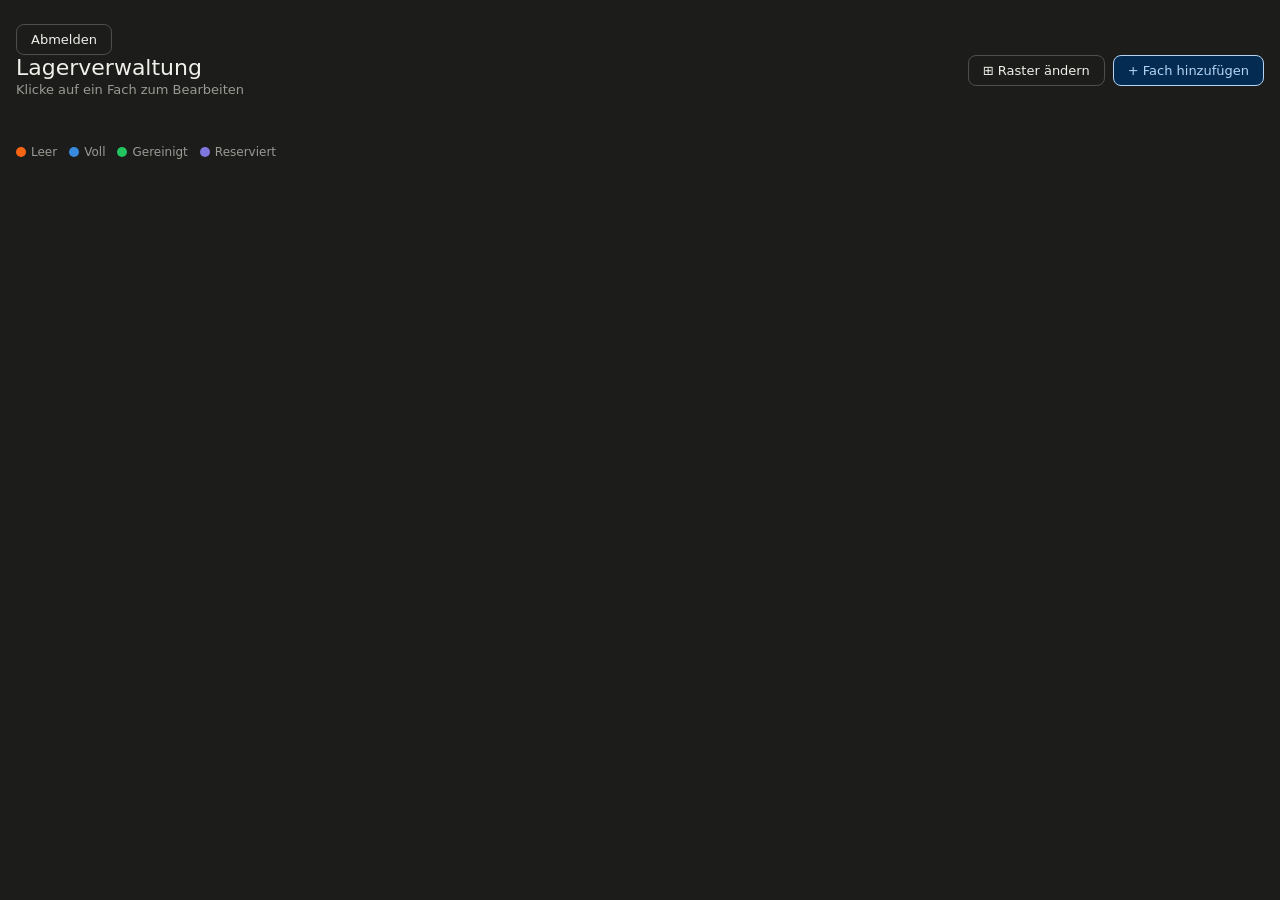
==== lagerverwaltung.html @ d4da1485 "sorted css lager.css file in categorie css files out" ====
<!DOCTYPE html>
<html lang="de">

<head>
  <meta charset="UTF-8" />
  <meta name="viewport" content="width=device-width, initial-scale=1.0" />
  <title>Lagerverwaltung</title>
  <link rel="stylesheet" href="./styles/main.css">
</head>

<body>
  <button class="btn" onclick="logout()">Abmelden</button>
  <div class="topbar">
    <div>
      <div class="app-title">Lagerverwaltung</div>
      <div class="app-sub" id="sub">Klicke auf ein Fach zum Bearbeiten</div>
    </div>
    <div class="actions">
      <button class="btn" onclick="cycleLayout()">⊞ Raster ändern</button>
      <button class="btn primary" onclick="openAdd()">+ Fach hinzufügen</button>
    </div>
  </div>

  <div class="stats" id="stats"></div>

  <div class="legend">
    <div class="leg">
      <div class="dot" style="background:var(--c-leer)"></div>Leer
    </div>
    <div class="leg">
      <div class="dot" style="background:var(--c-voll)"></div>Voll
    </div>
    <div class="leg">
      <div class="dot" style="background:var(--c-gereinigt)"></div>Gereinigt
    </div>
    <div class="leg">
      <div class="dot" style="background:var(--c-reserviert)"></div>Reserviert
    </div>
  </div>

  <div class="grid" id="grid"></div>

  <!-- Modal -->
  <div class="overlay" id="overlay" onclick="onOverlayClick(event)">
    <div class="modal">
      <h3 id="modal-title">Fach bearbeiten</h3>
      <div class="field">
        <label>Fruchtart</label>
        <input id="f-frucht" type="text" placeholder="z.B. Weizen" />
      </div>
      <div class="field">
        <label>Partie-Nummer</label>
        <div class="partie-row">
          <div class="custom-select partie-dropdown" id="partie-dropdown">
            <button class="cs-trigger" onclick="togglePartieDropdown(event)" type="button">
              <span class="cs-label" id="pn-label">Keine vorhanden</span>
              <span class="cs-arrow">▾</span>
            </button>
            <ul class="cs-list" id="pn-list"></ul>
          </div>
          <button class="btn" type="button" onclick="openNewPartieInput()">+ Hinzufügen</button>
        </div>
        <div class="pn-new-row" id="pn-new-row">
          <input id="pn-new-input" type="text" placeholder="z.B. 66-1678"
            onkeydown="if(event.key==='Enter'){event.preventDefault();confirmNewPartie();}" />
          <button class="btn primary" type="button" onclick="confirmNewPartie()">OK</button>
        </div>
      </div>
      <div class="field">
        <label>Status</label>
        <div class="custom-select" id="status-dropdown">
          <button class="cs-trigger" onclick="toggleDropdown(event)" type="button">
            <span class="cs-label" id="cs-label">Leer</span>
            <span class="cs-arrow">▾</span>
          </button>
          <ul class="cs-list" id="cs-list">
            <li class="cs-item" data-value="leer" onclick="selectStatus(this)"><span class="badge leer">Leer</span></li>
            <li class="cs-item" data-value="voll" onclick="selectStatus(this)"><span class="badge voll">Voll mit
                Ware</span></li>
            <li class="cs-item" data-value="gereinigt" onclick="selectStatus(this)"><span
                class="badge gereinigt">Gereinigt</span></li>
            <li class="cs-item" data-value="reserviert" onclick="selectStatus(this)"><span
                class="badge reserviert">Reserviert</span></li>
          </ul>
        </div>
        <input type="hidden" id="f-status" />
      </div>
      <div class="field">
        <label>Temperaturen in °C</label>
        <div class="temp-list" id="temp-list"></div>
        <button class="btn temp-add-btn" type="button" onclick="openTempForm()">+ Temperatureintrag hinzufügen</button>
      </div>
      <div class="field">
        <label>Zuletzt geändert</label>
        <input id="f-date" type="text" readonly />
      </div>
      <div class="modal-actions">
        <button class="btn danger" id="del-btn" onclick="deleteSlot()">Löschen</button>
        <button class="btn" onclick="closeModal()">Abbrechen</button>
        <button class="btn primary" onclick="saveSlot()">Speichern</button>
      </div>
    </div>
  </div>

  <!-- Temperatur-Formular Overlay -->
  <div class="overlay" id="temp-overlay" onclick="onTempOverlayClick(event)">
    <div class="modal">
      <h3>Temperatureintrag</h3>
      <div class="field temp-range-row">
        <div>
          <label>Temperatur von (°C)</label>
          <input id="t-von" type="number" step="0.1" placeholder="z.B. 2" />
        </div>
        <div>
          <label>bis (°C)</label>
          <input id="t-bis" type="number" step="0.1" placeholder="z.B. 8" />
        </div>
      </div>
      <div class="field">
        <label>Sichtkontrolle</label>
        <input id="t-sicht" type="text" placeholder="z.B. Schädlinge" />
      </div>
      <div class="field">
        <label>Durchgeführte Maßnahmen</label>
        <input id="t-massnahmen" type="text" placeholder="z.B. Kühlung aktiviert" />
      </div>
      <div class="modal-actions">
        <button class="btn" type="button" onclick="closeTempForm()">Abbrechen</button>
        <button class="btn primary" type="button" onclick="saveTempEntry()">Speichern</button>
      </div>
    </div>
  </div>

  <div class="toast" id="toast"></div>

  <script src="./scripts/utils.js" defer></script>
  <script src="./scripts/temperature.js" defer></script>
  <script src="./scripts/ui.js" defer></script>
</body>

</html>
---- styles/main.css ----
@import url('./dashboard.css');
@import url('./dropdown.css');
@import url('./overlay.css');
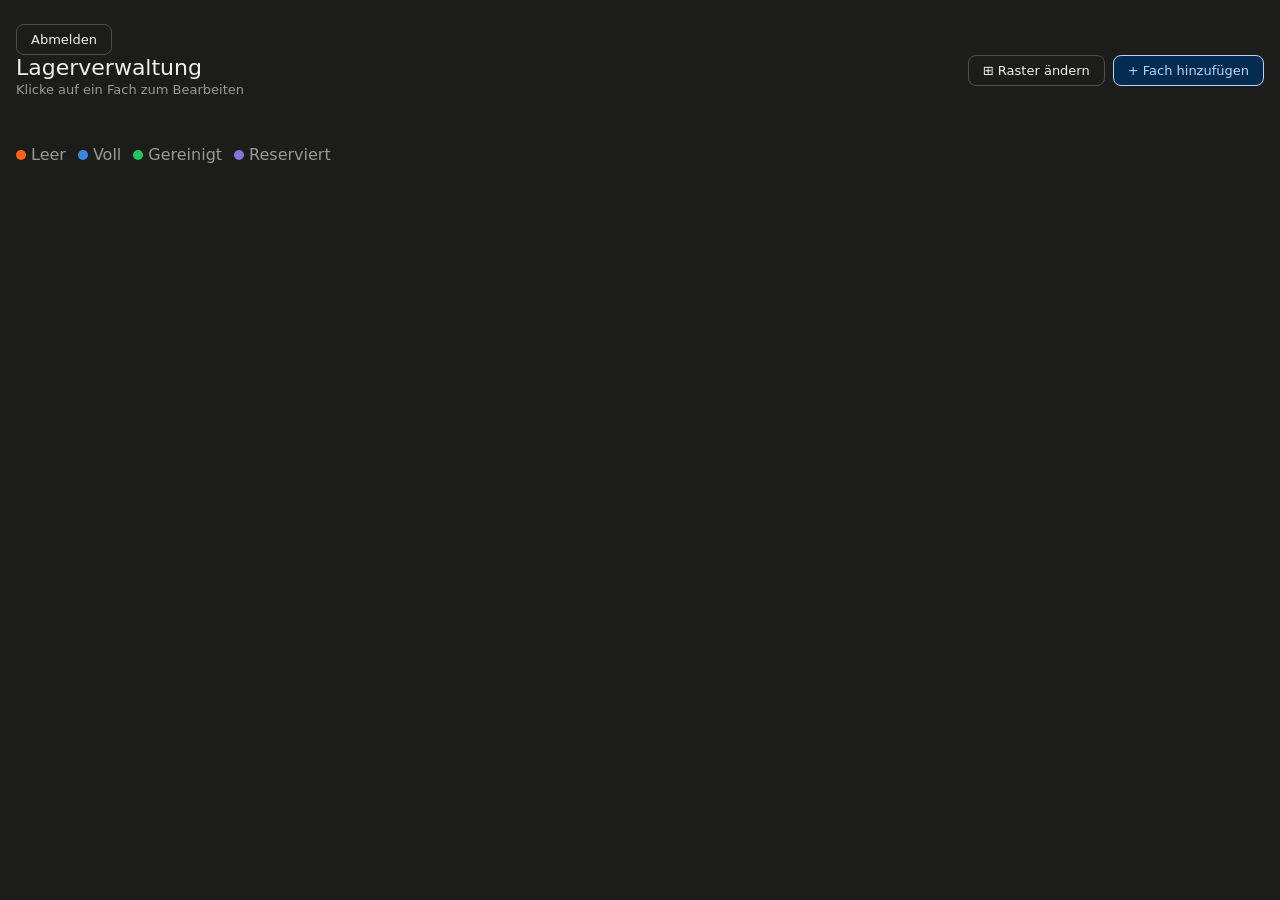
==== commit f5fcdfef: "added slot devider so now you can have multiple things in the grain slot overlay" ====
--- a/lagerverwaltung.html
+++ b/lagerverwaltung.html
@@ -9,15 +9,15 @@
 </head>
 
 <body>
-  <button class="btn" onclick="logout()">Abmelden</button>
+  <button class="btn" id="logout-btn">Abmelden</button>
   <div class="topbar">
     <div>
       <div class="app-title">Lagerverwaltung</div>
       <div class="app-sub" id="sub">Klicke auf ein Fach zum Bearbeiten</div>
     </div>
     <div class="actions">
-      <button class="btn" onclick="cycleLayout()">⊞ Raster ändern</button>
-      <button class="btn primary" onclick="openAdd()">+ Fach hinzufügen</button>
+      <button class="btn" id="layout-btn">⊞ Raster ändern</button>
+      <button class="btn primary" id="add-btn">+ Fach hinzufügen</button>
     </div>
   </div>
 
@@ -41,9 +41,13 @@
   <div class="grid" id="grid"></div>
 
   <!-- Modal -->
-  <div class="overlay" id="overlay" onclick="onOverlayClick(event)">
+  <div class="overlay" id="overlay">
     <div class="modal">
-      <h3 id="modal-title">Fach bearbeiten</h3>
+      <div class="modal-header">
+        <h3 id="modal-title">Fach bearbeiten</h3>
+        <button class="btn" id="add-partition-btn" type="button">+ Teilung</button>
+      </div>
+      <div id="partition-tabs" class="partition-tabs" style="display:none"></div>
       <div class="field">
         <label>Fruchtart</label>
         <input id="f-frucht" type="text" placeholder="z.B. Weizen" />
@@ -52,35 +56,31 @@
         <label>Partie-Nummer</label>
         <div class="partie-row">
           <div class="custom-select partie-dropdown" id="partie-dropdown">
-            <button class="cs-trigger" onclick="togglePartieDropdown(event)" type="button">
+            <button class="cs-trigger" id="partie-trigger" type="button">
               <span class="cs-label" id="pn-label">Keine vorhanden</span>
               <span class="cs-arrow">▾</span>
             </button>
             <ul class="cs-list" id="pn-list"></ul>
           </div>
-          <button class="btn" type="button" onclick="openNewPartieInput()">+ Hinzufügen</button>
+          <button class="btn" type="button" id="partie-add-btn">+ Hinzufügen</button>
         </div>
         <div class="pn-new-row" id="pn-new-row">
-          <input id="pn-new-input" type="text" placeholder="z.B. 66-1678"
-            onkeydown="if(event.key==='Enter'){event.preventDefault();confirmNewPartie();}" />
-          <button class="btn primary" type="button" onclick="confirmNewPartie()">OK</button>
+          <input id="pn-new-input" type="text" placeholder="z.B. 66-1678" />
+          <button class="btn primary" type="button" id="pn-ok-btn">OK</button>
         </div>
       </div>
       <div class="field">
         <label>Status</label>
         <div class="custom-select" id="status-dropdown">
-          <button class="cs-trigger" onclick="toggleDropdown(event)" type="button">
+          <button class="cs-trigger" id="status-trigger" type="button">
             <span class="cs-label" id="cs-label">Leer</span>
             <span class="cs-arrow">▾</span>
           </button>
           <ul class="cs-list" id="cs-list">
-            <li class="cs-item" data-value="leer" onclick="selectStatus(this)"><span class="badge leer">Leer</span></li>
-            <li class="cs-item" data-value="voll" onclick="selectStatus(this)"><span class="badge voll">Voll mit
-                Ware</span></li>
-            <li class="cs-item" data-value="gereinigt" onclick="selectStatus(this)"><span
-                class="badge gereinigt">Gereinigt</span></li>
-            <li class="cs-item" data-value="reserviert" onclick="selectStatus(this)"><span
-                class="badge reserviert">Reserviert</span></li>
+            <li class="cs-item" data-value="leer"><span class="badge leer">Leer</span></li>
+            <li class="cs-item" data-value="voll"><span class="badge voll">Voll mit Ware</span></li>
+            <li class="cs-item" data-value="gereinigt"><span class="badge gereinigt">Gereinigt</span></li>
+            <li class="cs-item" data-value="reserviert"><span class="badge reserviert">Reserviert</span></li>
           </ul>
         </div>
         <input type="hidden" id="f-status" />
@@ -88,22 +88,24 @@
       <div class="field">
         <label>Temperaturen in °C</label>
         <div class="temp-list" id="temp-list"></div>
-        <button class="btn temp-add-btn" type="button" onclick="openTempForm()">+ Temperatureintrag hinzufügen</button>
+        <button class="btn temp-add-btn" type="button" id="temp-add-btn">+ Temperatureintrag hinzufügen</button>
       </div>
       <div class="field">
         <label>Zuletzt geändert</label>
         <input id="f-date" type="text" readonly />
       </div>
       <div class="modal-actions">
-        <button class="btn danger" id="del-btn" onclick="deleteSlot()">Löschen</button>
-        <button class="btn" onclick="closeModal()">Abbrechen</button>
-        <button class="btn primary" onclick="saveSlot()">Speichern</button>
+        <button class="btn danger" id="del-btn">Löschen</button>
+        <div class="modal-actions-right">
+          <button class="btn" id="modal-cancel-btn">Abbrechen</button>
+          <button class="btn primary" id="modal-save-btn">Speichern</button>
+        </div>
       </div>
     </div>
   </div>
 
   <!-- Temperatur-Formular Overlay -->
-  <div class="overlay" id="temp-overlay" onclick="onTempOverlayClick(event)">
+  <div class="overlay" id="temp-overlay">
     <div class="modal">
       <h3>Temperatureintrag</h3>
       <div class="field temp-range-row">
@@ -125,17 +127,15 @@
         <input id="t-massnahmen" type="text" placeholder="z.B. Kühlung aktiviert" />
       </div>
       <div class="modal-actions">
-        <button class="btn" type="button" onclick="closeTempForm()">Abbrechen</button>
-        <button class="btn primary" type="button" onclick="saveTempEntry()">Speichern</button>
+        <button class="btn" type="button" id="temp-cancel-btn">Abbrechen</button>
+        <button class="btn primary" type="button" id="temp-save-btn">Speichern</button>
       </div>
     </div>
   </div>
 
   <div class="toast" id="toast"></div>
 
-  <script src="./scripts/utils.js" defer></script>
-  <script src="./scripts/temperature.js" defer></script>
-  <script src="./scripts/ui.js" defer></script>
+  <script type="module" src="./scripts/ui.js"></script>
 </body>
 
-</html>+</html>
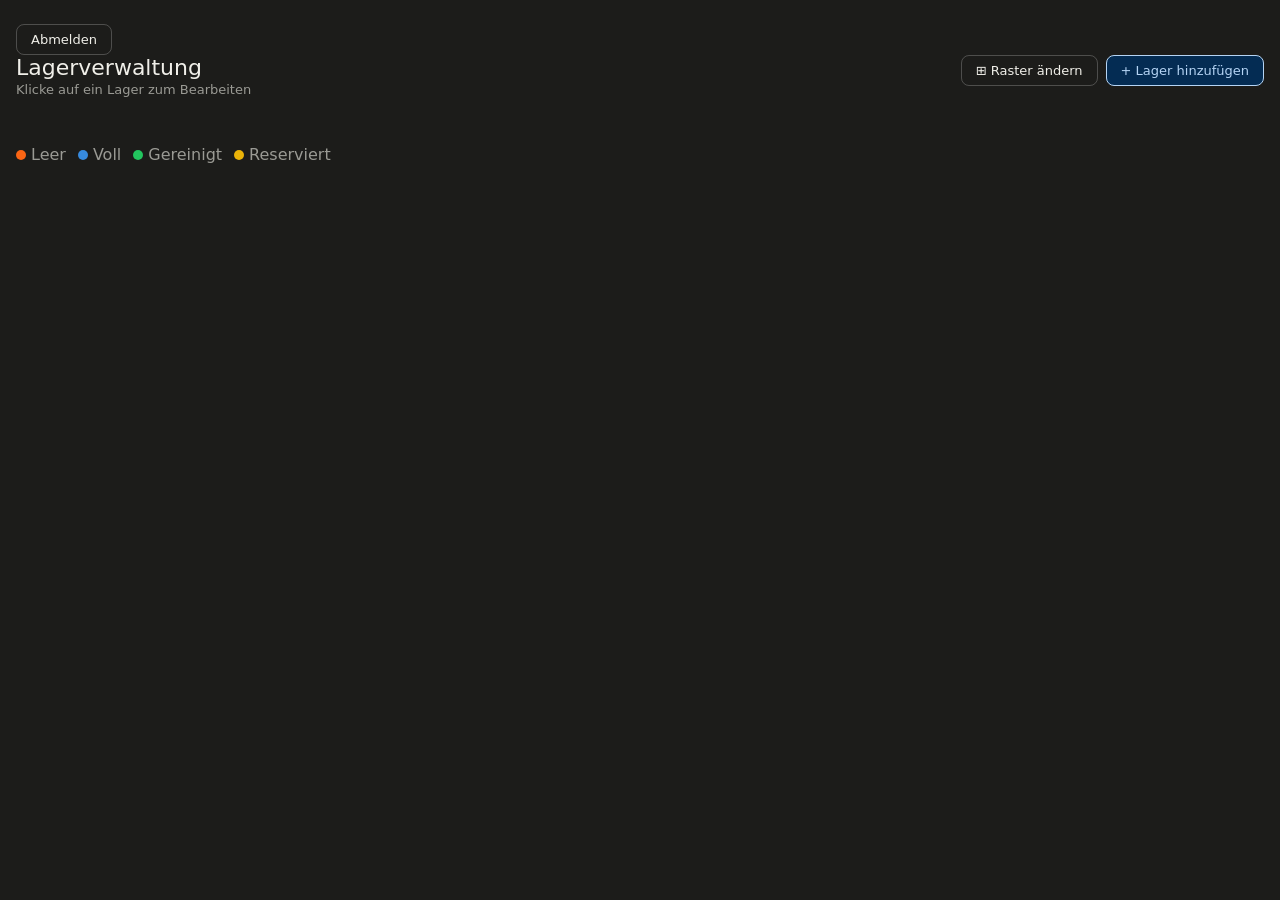
==== commit 6ab1d78e: "fach is now lager changed all files with it" ====
--- a/lagerverwaltung.html
+++ b/lagerverwaltung.html
@@ -13,11 +13,11 @@
   <div class="topbar">
     <div>
       <div class="app-title">Lagerverwaltung</div>
-      <div class="app-sub" id="sub">Klicke auf ein Fach zum Bearbeiten</div>
+      <div class="app-sub" id="sub">Klicke auf ein Lager zum Bearbeiten</div>
     </div>
     <div class="actions">
       <button class="btn" id="layout-btn">⊞ Raster ändern</button>
-      <button class="btn primary" id="add-btn">+ Fach hinzufügen</button>
+      <button class="btn primary" id="add-btn">+ Lager hinzufügen</button>
     </div>
   </div>
 
@@ -43,8 +43,10 @@
   <!-- Modal -->
   <div class="overlay" id="overlay">
     <div class="modal">
+      <div id="partition-picker" class="partition-picker" style="display:none"></div>
+      <div id="modal-content">
       <div class="modal-header">
-        <h3 id="modal-title">Fach bearbeiten</h3>
+        <h3 id="modal-title">Lager bearbeiten</h3>
         <button class="btn" id="add-partition-btn" type="button">+ Teilung</button>
       </div>
       <div id="partition-tabs" class="partition-tabs" style="display:none"></div>
@@ -95,12 +97,16 @@
         <input id="f-date" type="text" readonly />
       </div>
       <div class="modal-actions">
-        <button class="btn danger" id="del-btn">Löschen</button>
+        <div class="modal-actions-left">
+          <button class="btn warning" id="clear-btn" style="display:none">Leeren</button>
+          <button class="btn danger" id="del-btn">Löschen</button>
+        </div>
         <div class="modal-actions-right">
           <button class="btn" id="modal-cancel-btn">Abbrechen</button>
           <button class="btn primary" id="modal-save-btn">Speichern</button>
         </div>
       </div>
+      </div><!-- end modal-content -->
     </div>
   </div>
 
@@ -135,7 +141,7 @@
 
   <div class="toast" id="toast"></div>
 
-  <script type="module" src="./scripts/ui.js"></script>
+  <script type="module" src="./scripts/init.js"></script>
 </body>
 
 </html>
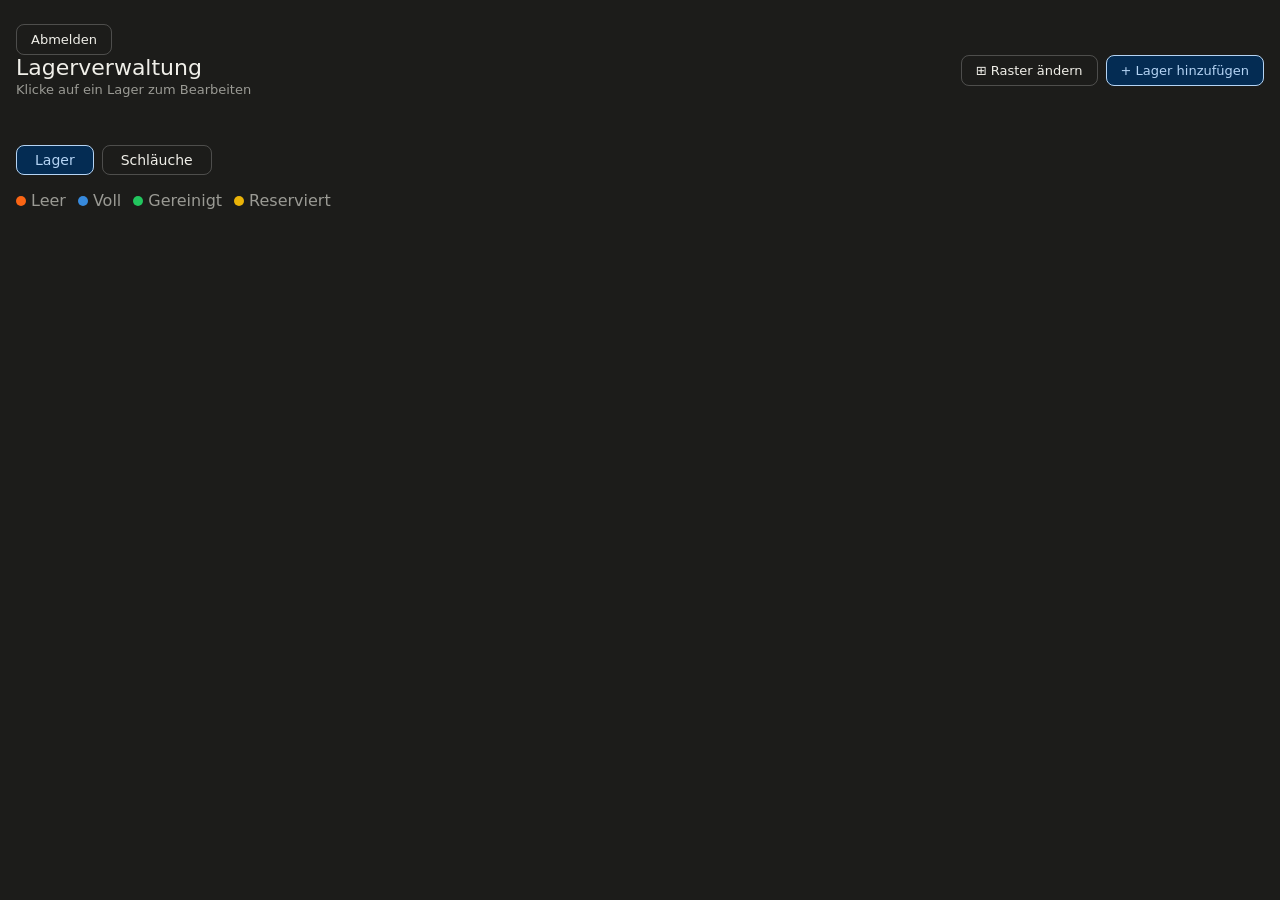
==== commit b62679e8: "added roughly finished feature Grain storage categories" ====
--- a/lagerverwaltung.html
+++ b/lagerverwaltung.html
@@ -22,6 +22,11 @@
   </div>
 
   <div class="stats" id="stats"></div>
+
+  <div class="view-tabs">
+    <button class="btn view-tab active" id="tab-lager">Lager</button>
+    <button class="btn view-tab" id="tab-schlauch">Schläuche</button>
+  </div>
 
   <div class="legend">
     <div class="leg">
@@ -116,7 +121,7 @@
       <h3>Temperatureintrag</h3>
       <div class="field temp-range-row">
         <div>
-          <label>Temperatur von (°C)</label>
+          <label>Temp. von (°C)</label>
           <input id="t-von" type="number" step="0.1" placeholder="z.B. 2" />
         </div>
         <div>
@@ -139,6 +144,83 @@
     </div>
   </div>
 
+  <!-- Schlauch Modal -->
+  <div class="overlay" id="schlauch-overlay">
+    <div class="modal">
+      <div class="modal-header">
+        <h3 id="sc-modal-title">Schlauch bearbeiten</h3>
+      </div>
+      <div class="field">
+        <label>Fruchtart</label>
+        <input id="sc-f-frucht" type="text" placeholder="z.B. Weizen" />
+      </div>
+      <div class="field">
+        <label>Partie-Nummer</label>
+        <div class="partie-row">
+          <div class="custom-select partie-dropdown" id="sc-partie-dropdown">
+            <button class="cs-trigger" id="sc-partie-trigger" type="button">
+              <span class="cs-label" id="sc-pn-label">Keine vorhanden</span>
+              <span class="cs-arrow">▾</span>
+            </button>
+            <ul class="cs-list" id="sc-pn-list"></ul>
+          </div>
+          <button class="btn" type="button" id="sc-partie-add-btn">+ Hinzufügen</button>
+        </div>
+        <div class="pn-new-row" id="sc-pn-new-row">
+          <input id="sc-pn-new-input" type="text" placeholder="z.B. 66-1678" />
+          <button class="btn primary" type="button" id="sc-pn-ok-btn">OK</button>
+        </div>
+      </div>
+      <div class="field">
+        <label>Standort</label>
+        <div class="custom-select" id="sc-standort-dropdown">
+          <button class="cs-trigger" id="sc-standort-trigger" type="button">
+            <span class="cs-label" id="sc-standort-label">Wiese</span>
+            <span class="cs-arrow">▾</span>
+          </button>
+          <ul class="cs-list" id="sc-standort-list">
+            <li class="cs-item sc-standort-item" data-value="wiese">Wiese</li>
+            <li class="cs-item sc-standort-item" data-value="acker">Acker</li>
+          </ul>
+        </div>
+        <input type="hidden" id="sc-f-standort" value="wiese" />
+      </div>
+      <div class="field">
+        <label>Notizen</label>
+        <div class="temp-list" id="sc-notiz-list"></div>
+        <button class="btn temp-add-btn" type="button" id="sc-notiz-add-btn">+ Notiz hinzufügen</button>
+      </div>
+      <div class="field">
+        <label>Zuletzt geändert</label>
+        <input id="sc-f-date" type="text" readonly />
+      </div>
+      <div class="modal-actions">
+        <div class="modal-actions-left">
+          <button class="btn danger" id="sc-del-btn" style="display:none">Löschen</button>
+        </div>
+        <div class="modal-actions-right">
+          <button class="btn" id="sc-modal-cancel-btn">Abbrechen</button>
+          <button class="btn primary" id="sc-modal-save-btn">Speichern</button>
+        </div>
+      </div>
+    </div>
+  </div>
+
+  <!-- Schlauch Notiz-Overlay -->
+  <div class="overlay" id="schlauch-notiz-overlay">
+    <div class="modal">
+      <h3>Notiz</h3>
+      <div class="field" style="margin-top:1rem">
+        <label>Notiztext</label>
+        <textarea id="sn-text" placeholder="z.B. Schlauch beschädigt..."></textarea>
+      </div>
+      <div class="modal-actions">
+        <button class="btn" type="button" id="sn-cancel-btn">Abbrechen</button>
+        <button class="btn primary" type="button" id="sn-save-btn">Speichern</button>
+      </div>
+    </div>
+  </div>
+
   <div class="toast" id="toast"></div>
 
   <script type="module" src="./scripts/init.js"></script>
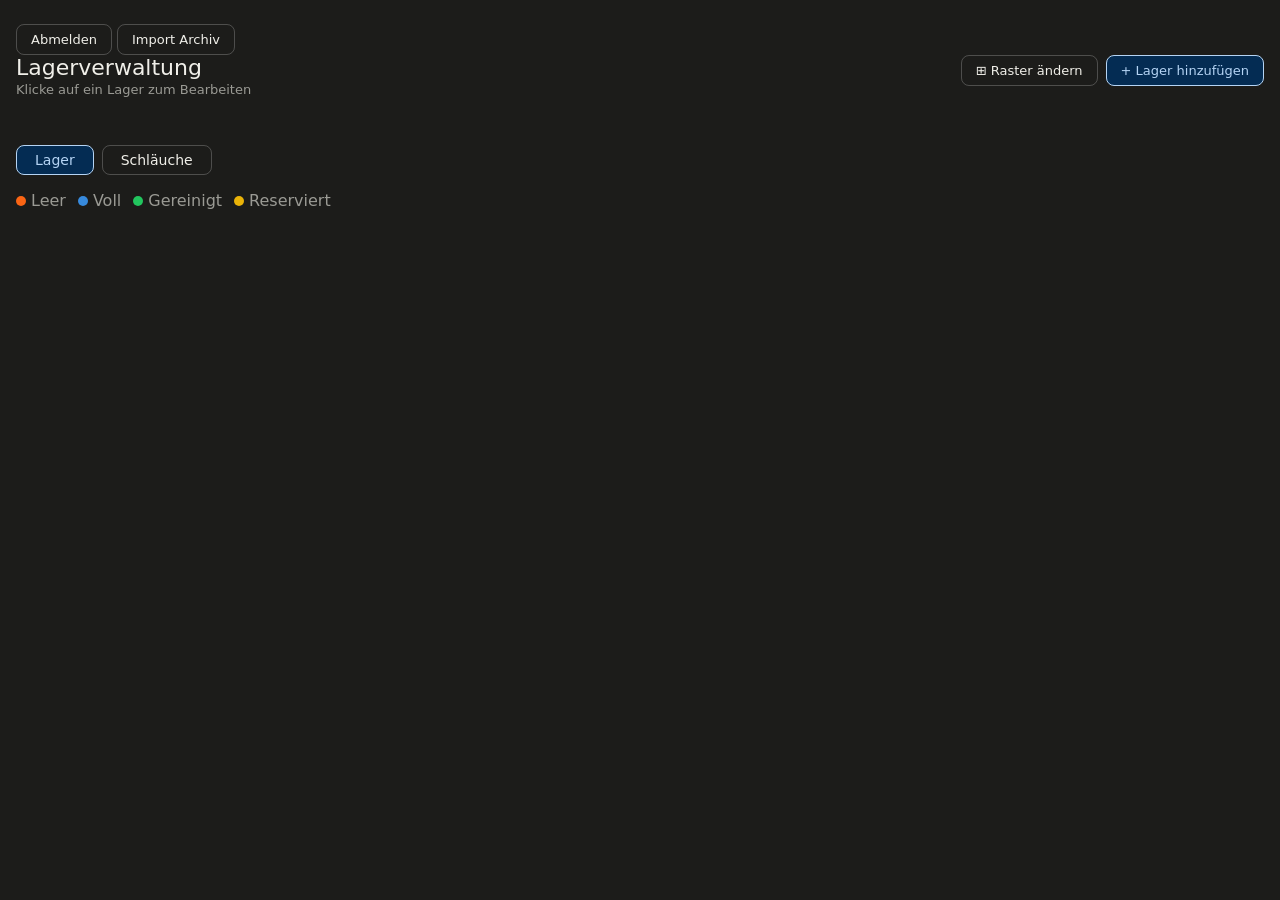
==== commit ea7298f4: "updated archive code syntax/cleaning, added html templates, devided lagerverwaltung.html in sections" ====
--- a/lagerverwaltung.html
+++ b/lagerverwaltung.html
@@ -10,6 +10,7 @@
 
 <body>
   <button class="btn" id="logout-btn">Abmelden</button>
+  <button class="btn" id="import-archiv-btn">Import Archiv</button>
   <div class="topbar">
     <div>
       <div class="app-title">Lagerverwaltung</div>
@@ -20,210 +21,230 @@
       <button class="btn primary" id="add-btn">+ Lager hinzufügen</button>
     </div>
   </div>
-
-  <div class="stats" id="stats"></div>
-
-  <div class="view-tabs">
-    <button class="btn view-tab active" id="tab-lager">Lager</button>
-    <button class="btn view-tab" id="tab-schlauch">Schläuche</button>
-  </div>
-
-  <div class="legend">
-    <div class="leg">
-      <div class="dot" style="background:var(--c-leer)"></div>Leer
-    </div>
-    <div class="leg">
-      <div class="dot" style="background:var(--c-voll)"></div>Voll
-    </div>
-    <div class="leg">
-      <div class="dot" style="background:var(--c-gereinigt)"></div>Gereinigt
-    </div>
-    <div class="leg">
-      <div class="dot" style="background:var(--c-reserviert)"></div>Reserviert
-    </div>
-  </div>
-
-  <div class="grid" id="grid"></div>
-
-  <!-- Modal -->
-  <div class="overlay" id="overlay">
-    <div class="modal">
-      <div id="partition-picker" class="partition-picker" style="display:none"></div>
-      <div id="modal-content">
-      <div class="modal-header">
-        <h3 id="modal-title">Lager bearbeiten</h3>
-        <button class="btn" id="add-partition-btn" type="button">+ Teilung</button>
-      </div>
-      <div id="partition-tabs" class="partition-tabs" style="display:none"></div>
-      <div class="field">
-        <label>Fruchtart</label>
-        <input id="f-frucht" type="text" placeholder="z.B. Weizen" />
-      </div>
-      <div class="field">
-        <label>Partie-Nummer</label>
-        <div class="partie-row">
-          <div class="custom-select partie-dropdown" id="partie-dropdown">
-            <button class="cs-trigger" id="partie-trigger" type="button">
-              <span class="cs-label" id="pn-label">Keine vorhanden</span>
+  <section id="archivTableImportData" class="archivTableImportData">
+  </section>
+  <section id="grainCompartmentDashboard" class="grainCompartmentDashboard">
+    <div class="stats" id="stats"></div>
+
+    <div class="view-tabs">
+      <button class="btn view-tab active" id="tab-lager">Lager</button>
+      <button class="btn view-tab" id="tab-schlauch">Schläuche</button>
+    </div>
+
+    <div class="legend">
+      <div class="leg">
+        <div class="dot" style="background:var(--c-leer)"></div>Leer
+      </div>
+      <div class="leg">
+        <div class="dot" style="background:var(--c-voll)"></div>Voll
+      </div>
+      <div class="leg">
+        <div class="dot" style="background:var(--c-gereinigt)"></div>Gereinigt
+      </div>
+      <div class="leg">
+        <div class="dot" style="background:var(--c-reserviert)"></div>Reserviert
+      </div>
+    </div>
+
+    <div class="legend legend-hose" style="display:none">
+      <div class="leg">
+        <div class="dot" style="background:var(--c-gereinigt)"></div>Wiese
+      </div>
+      <div class="leg">
+        <div class="dot" style="background:var(--c-voll)"></div>Acker
+      </div>
+    </div>
+
+    <div class="grid" id="grid"></div>
+
+    <!-- Modal -->
+    <div class="overlay" id="overlay">
+      <div class="modal">
+        <div id="partition-picker" class="partition-picker" style="display:none"></div>
+        <div id="modal-content">
+          <div class="modal-header">
+            <h3 id="modal-title">Lager bearbeiten</h3>
+            <button class="btn" id="add-partition-btn" type="button">+ Teilung</button>
+          </div>
+          <div id="partition-tabs" class="partition-tabs" style="display:none"></div>
+          <div class="field">
+            <label>Fruchtart</label>
+            <input id="f-frucht" type="text" placeholder="z.B. Weizen" />
+          </div>
+          <div class="field">
+            <label>Partie-Nummer</label>
+            <div class="partie-row">
+              <div class="custom-select partie-dropdown" id="partie-dropdown">
+                <button class="cs-trigger" id="partie-trigger" type="button">
+                  <span class="cs-label" id="pn-label">Keine vorhanden</span>
+                  <span class="cs-arrow">▾</span>
+                </button>
+                <ul class="cs-list" id="pn-list"></ul>
+              </div>
+              <button class="btn" type="button" id="partie-add-btn">+ Hinzufügen</button>
+            </div>
+            <div class="pn-new-row" id="pn-new-row">
+              <input id="pn-new-input" type="text" placeholder="z.B. 66-1678" />
+              <button class="btn primary" type="button" id="pn-ok-btn">OK</button>
+            </div>
+          </div>
+          <div class="field">
+            <label>Status</label>
+            <div class="custom-select" id="status-dropdown">
+              <button class="cs-trigger" id="status-trigger" type="button">
+                <span class="cs-label" id="cs-label">Leer</span>
+                <span class="cs-arrow">▾</span>
+              </button>
+              <ul class="cs-list" id="cs-list">
+                <li class="cs-item" data-value="leer"><span class="badge leer">Leer</span></li>
+                <li class="cs-item" data-value="voll"><span class="badge voll">Voll mit Ware</span></li>
+                <li class="cs-item" data-value="gereinigt"><span class="badge gereinigt">Gereinigt</span></li>
+                <li class="cs-item" data-value="reserviert"><span class="badge reserviert">Reserviert</span></li>
+              </ul>
+            </div>
+            <input type="hidden" id="f-status" />
+          </div>
+          <div class="field">
+            <label>Kontrolleinträge</label>
+            <div class="temp-list" id="temp-list"></div>
+            <button class="btn temp-add-btn" type="button" id="temp-add-btn">+ Kontrolleintrag hinzufügen</button>
+          </div>
+          <div class="field">
+            <label>Zuletzt geändert</label>
+            <input id="f-date" type="text" readonly />
+          </div>
+          <div class="modal-actions">
+            <div class="modal-actions-left">
+              <button class="btn warning" id="clear-btn" style="display:none">Leeren</button>
+              <button class="btn danger" id="del-btn">Löschen</button>
+            </div>
+            <div class="modal-actions-right">
+              <button class="btn" id="modal-cancel-btn">Abbrechen</button>
+              <button class="btn primary" id="modal-save-btn">Speichern</button>
+            </div>
+          </div>
+        </div><!-- end modal-content -->
+      </div>
+    </div>
+
+    <!-- Temperatur-Formular Overlay -->
+    <div class="overlay" id="temp-overlay">
+      <div class="modal">
+        <h3>Kontrolleintrag</h3>
+        <div class="field temp-range-row">
+          <div>
+            <label>Temp. von (°C)</label>
+            <input id="t-von" type="number" step="0.1" placeholder="z.B. 2" />
+          </div>
+          <div>
+            <label>bis (°C)</label>
+            <input id="t-bis" type="number" step="0.1" placeholder="z.B. 8" />
+          </div>
+        </div>
+        <div class="field">
+          <label>Sichtkontrolle</label>
+          <input id="t-sicht" type="text" placeholder="z.B. Schädlinge" />
+        </div>
+        <div class="field">
+          <label>Durchgeführte Maßnahmen</label>
+          <input id="t-massnahmen" type="text" placeholder="z.B. Kühlung aktiviert" />
+        </div>
+        <div class="modal-actions">
+          <button class="btn" type="button" id="temp-cancel-btn">Abbrechen</button>
+          <button class="btn primary" type="button" id="temp-save-btn">Speichern</button>
+        </div>
+      </div>
+    </div>
+
+    <!-- Schlauch Modal -->
+    <div class="overlay" id="schlauch-overlay">
+      <div class="modal">
+        <div class="modal-header">
+          <h3 id="sc-modal-title">Schlauch bearbeiten</h3>
+        </div>
+        <div class="field">
+          <label>Fruchtart</label>
+          <input id="sc-f-frucht" type="text" placeholder="z.B. Weizen" />
+        </div>
+        <div class="field">
+          <label>Partie-Nummer</label>
+          <div class="partie-row">
+            <div class="custom-select partie-dropdown" id="sc-partie-dropdown">
+              <button class="cs-trigger" id="sc-partie-trigger" type="button">
+                <span class="cs-label" id="sc-pn-label">Keine vorhanden</span>
+                <span class="cs-arrow">▾</span>
+              </button>
+              <ul class="cs-list" id="sc-pn-list"></ul>
+            </div>
+            <button class="btn" type="button" id="sc-partie-add-btn">+ Hinzufügen</button>
+          </div>
+          <div class="pn-new-row" id="sc-pn-new-row">
+            <input id="sc-pn-new-input" type="text" placeholder="z.B. 66-1678" />
+            <button class="btn primary" type="button" id="sc-pn-ok-btn">OK</button>
+          </div>
+        </div>
+        <div class="field">
+          <label>Standort</label>
+          <div class="custom-select" id="sc-standort-dropdown">
+            <button class="cs-trigger" id="sc-standort-trigger" type="button">
+              <span class="cs-label" id="sc-standort-label">Wiese</span>
               <span class="cs-arrow">▾</span>
             </button>
-            <ul class="cs-list" id="pn-list"></ul>
-          </div>
-          <button class="btn" type="button" id="partie-add-btn">+ Hinzufügen</button>
-        </div>
-        <div class="pn-new-row" id="pn-new-row">
-          <input id="pn-new-input" type="text" placeholder="z.B. 66-1678" />
-          <button class="btn primary" type="button" id="pn-ok-btn">OK</button>
-        </div>
-      </div>
-      <div class="field">
-        <label>Status</label>
-        <div class="custom-select" id="status-dropdown">
-          <button class="cs-trigger" id="status-trigger" type="button">
-            <span class="cs-label" id="cs-label">Leer</span>
-            <span class="cs-arrow">▾</span>
-          </button>
-          <ul class="cs-list" id="cs-list">
-            <li class="cs-item" data-value="leer"><span class="badge leer">Leer</span></li>
-            <li class="cs-item" data-value="voll"><span class="badge voll">Voll mit Ware</span></li>
-            <li class="cs-item" data-value="gereinigt"><span class="badge gereinigt">Gereinigt</span></li>
-            <li class="cs-item" data-value="reserviert"><span class="badge reserviert">Reserviert</span></li>
-          </ul>
-        </div>
-        <input type="hidden" id="f-status" />
-      </div>
-      <div class="field">
-        <label>Temperaturen in °C</label>
-        <div class="temp-list" id="temp-list"></div>
-        <button class="btn temp-add-btn" type="button" id="temp-add-btn">+ Temperatureintrag hinzufügen</button>
-      </div>
-      <div class="field">
-        <label>Zuletzt geändert</label>
-        <input id="f-date" type="text" readonly />
-      </div>
-      <div class="modal-actions">
-        <div class="modal-actions-left">
-          <button class="btn warning" id="clear-btn" style="display:none">Leeren</button>
-          <button class="btn danger" id="del-btn">Löschen</button>
-        </div>
-        <div class="modal-actions-right">
-          <button class="btn" id="modal-cancel-btn">Abbrechen</button>
-          <button class="btn primary" id="modal-save-btn">Speichern</button>
-        </div>
-      </div>
-      </div><!-- end modal-content -->
-    </div>
-  </div>
-
-  <!-- Temperatur-Formular Overlay -->
-  <div class="overlay" id="temp-overlay">
-    <div class="modal">
-      <h3>Temperatureintrag</h3>
-      <div class="field temp-range-row">
-        <div>
-          <label>Temp. von (°C)</label>
-          <input id="t-von" type="number" step="0.1" placeholder="z.B. 2" />
-        </div>
-        <div>
-          <label>bis (°C)</label>
-          <input id="t-bis" type="number" step="0.1" placeholder="z.B. 8" />
-        </div>
-      </div>
-      <div class="field">
-        <label>Sichtkontrolle</label>
-        <input id="t-sicht" type="text" placeholder="z.B. Schädlinge" />
-      </div>
-      <div class="field">
-        <label>Durchgeführte Maßnahmen</label>
-        <input id="t-massnahmen" type="text" placeholder="z.B. Kühlung aktiviert" />
-      </div>
-      <div class="modal-actions">
-        <button class="btn" type="button" id="temp-cancel-btn">Abbrechen</button>
-        <button class="btn primary" type="button" id="temp-save-btn">Speichern</button>
-      </div>
-    </div>
-  </div>
-
-  <!-- Schlauch Modal -->
-  <div class="overlay" id="schlauch-overlay">
-    <div class="modal">
-      <div class="modal-header">
-        <h3 id="sc-modal-title">Schlauch bearbeiten</h3>
-      </div>
-      <div class="field">
-        <label>Fruchtart</label>
-        <input id="sc-f-frucht" type="text" placeholder="z.B. Weizen" />
-      </div>
-      <div class="field">
-        <label>Partie-Nummer</label>
-        <div class="partie-row">
-          <div class="custom-select partie-dropdown" id="sc-partie-dropdown">
-            <button class="cs-trigger" id="sc-partie-trigger" type="button">
-              <span class="cs-label" id="sc-pn-label">Keine vorhanden</span>
-              <span class="cs-arrow">▾</span>
-            </button>
-            <ul class="cs-list" id="sc-pn-list"></ul>
-          </div>
-          <button class="btn" type="button" id="sc-partie-add-btn">+ Hinzufügen</button>
-        </div>
-        <div class="pn-new-row" id="sc-pn-new-row">
-          <input id="sc-pn-new-input" type="text" placeholder="z.B. 66-1678" />
-          <button class="btn primary" type="button" id="sc-pn-ok-btn">OK</button>
-        </div>
-      </div>
-      <div class="field">
-        <label>Standort</label>
-        <div class="custom-select" id="sc-standort-dropdown">
-          <button class="cs-trigger" id="sc-standort-trigger" type="button">
-            <span class="cs-label" id="sc-standort-label">Wiese</span>
-            <span class="cs-arrow">▾</span>
-          </button>
-          <ul class="cs-list" id="sc-standort-list">
-            <li class="cs-item sc-standort-item" data-value="wiese">Wiese</li>
-            <li class="cs-item sc-standort-item" data-value="acker">Acker</li>
-          </ul>
-        </div>
-        <input type="hidden" id="sc-f-standort" value="wiese" />
-      </div>
-      <div class="field">
-        <label>Notizen</label>
-        <div class="temp-list" id="sc-notiz-list"></div>
-        <button class="btn temp-add-btn" type="button" id="sc-notiz-add-btn">+ Notiz hinzufügen</button>
-      </div>
-      <div class="field">
-        <label>Zuletzt geändert</label>
-        <input id="sc-f-date" type="text" readonly />
-      </div>
-      <div class="modal-actions">
-        <div class="modal-actions-left">
-          <button class="btn danger" id="sc-del-btn" style="display:none">Löschen</button>
-        </div>
-        <div class="modal-actions-right">
-          <button class="btn" id="sc-modal-cancel-btn">Abbrechen</button>
-          <button class="btn primary" id="sc-modal-save-btn">Speichern</button>
-        </div>
-      </div>
-    </div>
-  </div>
-
-  <!-- Schlauch Notiz-Overlay -->
-  <div class="overlay" id="schlauch-notiz-overlay">
-    <div class="modal">
-      <h3>Notiz</h3>
-      <div class="field" style="margin-top:1rem">
-        <label>Notiztext</label>
-        <textarea id="sn-text" placeholder="z.B. Schlauch beschädigt..."></textarea>
-      </div>
-      <div class="modal-actions">
-        <button class="btn" type="button" id="sn-cancel-btn">Abbrechen</button>
-        <button class="btn primary" type="button" id="sn-save-btn">Speichern</button>
-      </div>
-    </div>
-  </div>
-
-  <div class="toast" id="toast"></div>
-
+            <ul class="cs-list" id="sc-standort-list">
+              <li class="cs-item sc-standort-item" data-value="wiese">Wiese</li>
+              <li class="cs-item sc-standort-item" data-value="acker">Acker</li>
+            </ul>
+          </div>
+          <input type="hidden" id="sc-f-standort" value="wiese" />
+        </div>
+        <div class="field">
+
+          <div class="temp-list-container">
+            <div class="singleWeightListContainer">
+              <label>Tonnage</label>
+              <div class="temp-list" id="weight-note-list"></div>
+            </div>
+            <div class="totalWeightContainer">
+              <label>Gesamt</label>
+              <div class="temp-list temp-entry" id="weight-note-total">---</div>
+            </div>
+          </div>
+          <button class="btn temp-add-btn" type="button" id="weight-note-add-btn">+ Gewicht hinzufügen</button>
+        </div>
+        <div class="field">
+          <label>Zuletzt geändert</label>
+          <input id="sc-f-date" type="text" readonly />
+        </div>
+        <div class="modal-actions">
+          <div class="modal-actions-left">
+            <button class="btn danger" id="sc-del-btn" style="display:none">Löschen</button>
+          </div>
+          <div class="modal-actions-right">
+            <button class="btn" id="sc-modal-cancel-btn">Abbrechen</button>
+            <button class="btn primary" id="sc-modal-save-btn">Speichern</button>
+          </div>
+        </div>
+      </div>
+    </div>
+
+    <!-- Schlauch Notiz-Overlay -->
+    <div class="overlay" id="weight-note-overlay">
+      <div class="modal">
+        <h3>Tonnage</h3>
+        <div class="field" style="margin-top:1rem">
+          <label>Gewicht in T</label>
+          <input id="weight-note-text" placeholder="z.B. 50" type="decimal">
+        </div>
+        <div class="modal-actions">
+          <button class="btn" type="button" id="weight-note-cancel-btn">Abbrechen</button>
+          <button class="btn primary" type="button" id="weight-note-save-btn">Speichern</button>
+        </div>
+      </div>
+    </div>
+
+    <div class="toast" id="toast"></div>
+  </section>
   <script type="module" src="./scripts/init.js"></script>
 </body>
 
-</html>
+</html>
--- a/styles/main.css
+++ b/styles/main.css
@@ -1,3 +1,4 @@
 @import url('./dashboard.css');
 @import url('./dropdown.css');
 @import url('./overlay.css');
+@import url('./standart.css');
